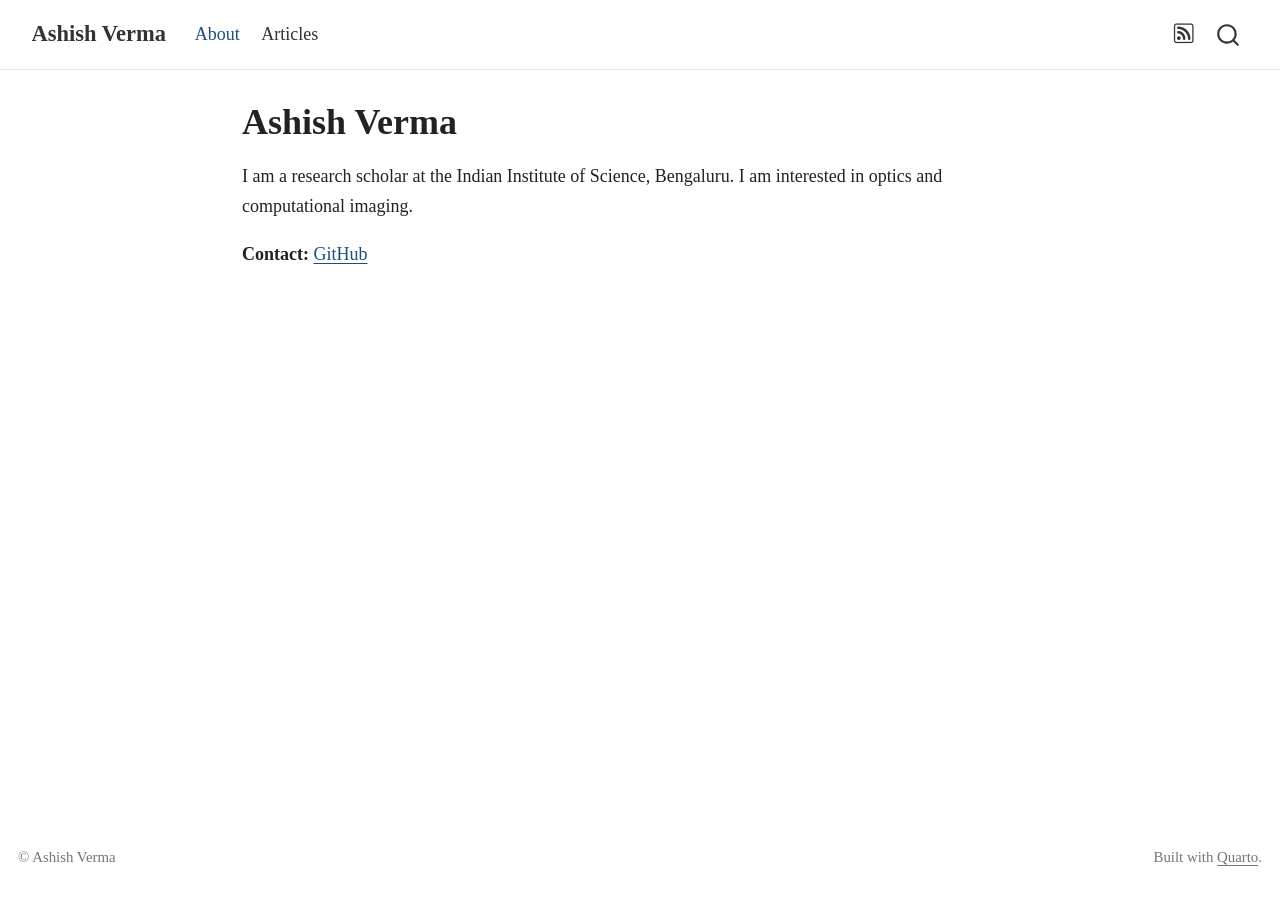
==== index.html @ fa78b361 "Update site" ====
<!DOCTYPE html>
<html xmlns="http://www.w3.org/1999/xhtml" lang="en" xml:lang="en"><head>

<meta charset="utf-8">
<meta name="generator" content="quarto-1.10.19">

<meta name="viewport" content="width=device-width, initial-scale=1.0, user-scalable=yes">


<title>Ashish Verma</title>
<style>
/* Default styles provided by pandoc.
** See https://pandoc.org/MANUAL.html#variables-for-html for config info.
*/
span.smallcaps{font-variant: small-caps;}
div.columns{display: flex; gap: 1.5em;}
div.column{flex: auto;}
@media screen {
div.columns{gap: min(4vw, 1.5em);}
div.column{overflow-x: auto;}
}
div.hanging-indent{margin-left: 1.5em; text-indent: -1.5em;}
ul.task-list{list-style: none;}
ul.task-list li input[type="checkbox"] {
  width: 0.8em;
  margin: 0 0.8em 0.2em -1em; /* quarto-specific, see https://github.com/quarto-dev/quarto-cli/issues/4556 */ 
  vertical-align: middle;
}
</style>


<script src="site_libs/quarto-nav/quarto-nav.js"></script>
<script src="site_libs/quarto-nav/headroom.min.js"></script>
<script src="site_libs/clipboard/clipboard.min.js"></script>
<script src="site_libs/quarto-search/autocomplete.umd.js"></script>
<script src="site_libs/quarto-search/fuse.min.js"></script>
<script src="site_libs/quarto-search/quarto-search.js"></script>
<meta name="quarto:offset" content="./">
<script src="site_libs/quarto-html/quarto.js" type="module"></script>
<script src="site_libs/quarto-html/tabsets/tabsets.js" type="module"></script>
<script src="site_libs/quarto-html/popper.min.js"></script>
<script src="site_libs/quarto-html/tippy.umd.min.js"></script>
<script src="site_libs/quarto-html/anchor.min.js"></script>
<link href="site_libs/quarto-html/tippy.css" rel="stylesheet">
<link href="site_libs/quarto-html/quarto-syntax-highlighting-bf27225e3a48a9273f3daa8f8e829971.css" rel="stylesheet" id="quarto-text-highlighting-styles">
<script src="site_libs/bootstrap/bootstrap.min.js"></script>
<link href="site_libs/bootstrap/bootstrap-icons.css" rel="stylesheet">
<link href="site_libs/bootstrap/bootstrap-bdb1691dbfa59db9f43687bc6039b90c.min.css" rel="stylesheet" append-hash="true" id="quarto-bootstrap" data-mode="light">
<script id="quarto-search-options" type="application/json">{
  "location": "navbar",
  "copy-button": false,
  "collapse-after": 3,
  "panel-placement": "end",
  "type": "overlay",
  "limit": 50,
  "keyboard-shortcut": [
    "f",
    "/",
    "s"
  ],
  "show-item-context": false,
  "language": {
    "search-no-results-text": "No results",
    "search-matching-documents-text": "matching documents",
    "search-copy-link-title": "Copy link to search",
    "search-hide-matches-text": "Hide additional matches",
    "search-more-match-text": "more match in this document",
    "search-more-matches-text": "more matches in this document",
    "search-clear-button-title": "Clear",
    "search-text-placeholder": "",
    "search-detached-cancel-button-title": "Cancel",
    "search-submit-button-title": "Submit",
    "search-label": "Search"
  }
}</script>


</head>

<body class="nav-fixed fullcontent quarto-light">

<div id="quarto-search-results"></div>
  <header id="quarto-header" class="headroom fixed-top">
    <nav class="navbar navbar-expand-lg " data-bs-theme="dark">
      <div class="navbar-container container-fluid">
      <div class="navbar-brand-container mx-auto">
    <a class="navbar-brand" href="./index.html">
    <span class="navbar-title">Ashish Verma</span>
    </a>
  </div>
            <div id="quarto-search" class="" title="Search"></div>
          <button class="navbar-toggler" type="button" data-bs-toggle="collapse" data-bs-target="#navbarCollapse" aria-controls="navbarCollapse" role="menu" aria-expanded="false" aria-label="Toggle navigation" onclick="if (window.quartoToggleHeadroom) { window.quartoToggleHeadroom(); }">
  <span class="navbar-toggler-icon"></span>
</button>
          <div class="collapse navbar-collapse" id="navbarCollapse">
            <ul class="navbar-nav navbar-nav-scroll me-auto">
  <li class="nav-item">
    <a class="nav-link active" href="./index.html" aria-current="page"> 
<span class="menu-text">About</span></a>
  </li>  
  <li class="nav-item">
    <a class="nav-link" href="./articles/index.html"> 
<span class="menu-text">Articles</span></a>
  </li>  
</ul>
            <ul class="navbar-nav navbar-nav-scroll ms-auto">
  <li class="nav-item compact">
    <a class="nav-link" href="./articles/index.xml"> <i class="bi bi-rss" role="img" aria-label="RSS feed">
</i> 
<span class="menu-text"></span></a>
  </li>  
</ul>
          </div> <!-- /navcollapse -->
            <div class="quarto-navbar-tools">
</div>
      </div> <!-- /container-fluid -->
    </nav>
</header>
<!-- content -->
<div id="quarto-content" class="quarto-container page-columns page-rows-contents page-layout-article page-navbar">
<!-- sidebar -->
<!-- margin-sidebar -->
    
<!-- main -->
<main class="content" id="quarto-document-content">

<header id="title-block-header" class="quarto-title-block default">
<div class="quarto-title">
<h1 class="title">Ashish Verma</h1>
</div>



<div class="quarto-title-meta">

    
  
    
  </div>
  


</header>


<p>I am a research scholar at the Indian Institute of Science, Bengaluru. I am interested in optics and computational imaging.</p>
<p><strong>Contact:</strong> <a href="https://github.com/ashishv-git">GitHub</a></p>



</main> <!-- /main -->
<script id="quarto-html-after-body" type="application/javascript">
  window.document.addEventListener("DOMContentLoaded", function (event) {
    const icon = "";
    const anchorJS = new window.AnchorJS();
    anchorJS.options = {
      placement: 'right',
      icon: icon
    };
    anchorJS.add('.anchored');
    const isCodeAnnotation = (el) => {
      for (const clz of el.classList) {
        if (clz.startsWith('code-annotation-')) {                     
          return true;
        }
      }
      return false;
    }
    const onCopySuccess = function(e) {
      // button target
      const button = e.trigger;
      // don't keep focus
      button.blur();
      // flash "checked"
      button.classList.add('code-copy-button-checked');
      var currentTitle = button.getAttribute("title");
      button.setAttribute("title", "Copied!");
      let tooltip;
      if (window.bootstrap) {
        button.setAttribute("data-bs-toggle", "tooltip");
        button.setAttribute("data-bs-placement", "left");
        button.setAttribute("data-bs-title", "Copied!");
        tooltip = new bootstrap.Tooltip(button, 
          { trigger: "manual", 
            customClass: "code-copy-button-tooltip",
            offset: [0, -8]});
        tooltip.show();    
      }
      setTimeout(function() {
        if (tooltip) {
          tooltip.hide();
          button.removeAttribute("data-bs-title");
          button.removeAttribute("data-bs-toggle");
          button.removeAttribute("data-bs-placement");
        }
        button.setAttribute("title", currentTitle);
        button.classList.remove('code-copy-button-checked');
      }, 1000);
      // clear code selection
      e.clearSelection();
    }
    const getTextToCopy = function(trigger) {
      const outerScaffold = trigger.parentElement.cloneNode(true);
      const codeEl = outerScaffold.querySelector('code');
      for (const childEl of codeEl.children) {
        if (isCodeAnnotation(childEl)) {
          childEl.remove();
        }
      }
      return codeEl.innerText;
    }
    const clipboard = new window.ClipboardJS('.code-copy-button:not([data-in-quarto-modal])', {
      text: getTextToCopy
    });
    clipboard.on('success', onCopySuccess);
    if (window.document.getElementById('quarto-embedded-source-code-modal')) {
      const clipboardModal = new window.ClipboardJS('.code-copy-button[data-in-quarto-modal]', {
        text: getTextToCopy,
        container: window.document.getElementById('quarto-embedded-source-code-modal')
      });
      clipboardModal.on('success', onCopySuccess);
    }
      var localhostRegex = new RegExp(/^(?:http|https):\/\/localhost\:?[0-9]*\//);
      var mailtoRegex = new RegExp(/^mailto:/);
        var filterRegex = new RegExp("https:\/\/ashishv-git\.github\.io");
      var isInternal = (href) => {
          return filterRegex.test(href) || localhostRegex.test(href) || mailtoRegex.test(href);
      }
      // Inspect non-navigation links and adorn them if external
     var links = window.document.querySelectorAll('a[href]:not(.nav-link):not(.navbar-brand):not(.toc-action):not(.sidebar-link):not(.sidebar-item-toggle):not(.pagination-link):not(.no-external):not([aria-hidden]):not(.dropdown-item):not(.quarto-navigation-tool):not(.about-link)');
      for (var i=0; i<links.length; i++) {
        const link = links[i];
        if (!isInternal(link.href)) {
          // undo the damage that might have been done by quarto-nav.js in the case of
          // links that we want to consider external
          if (link.dataset.originalHref !== undefined) {
            link.href = link.dataset.originalHref;
          }
        }
      }
    function tippyHover(el, contentFn, onTriggerFn, onUntriggerFn) {
      const config = {
        allowHTML: true,
        maxWidth: 500,
        delay: 100,
        arrow: false,
        appendTo: function(el) {
            return el.parentElement;
        },
        interactive: true,
        interactiveBorder: 10,
        theme: 'quarto',
        placement: 'bottom-start',
      };
      if (contentFn) {
        config.content = contentFn;
      }
      if (onTriggerFn) {
        config.onTrigger = onTriggerFn;
      }
      if (onUntriggerFn) {
        config.onUntrigger = onUntriggerFn;
      }
      window.tippy(el, config); 
    }
    const noterefs = window.document.querySelectorAll('a[role="doc-noteref"]');
    for (var i=0; i<noterefs.length; i++) {
      const ref = noterefs[i];
      tippyHover(ref, function() {
        // use id or data attribute instead here
        let href = ref.getAttribute('data-footnote-href') || ref.getAttribute('href');
        try { href = new URL(href).hash; } catch {}
        const id = href.replace(/^#\/?/, "");
        const note = window.document.getElementById(id);
        if (note) {
          return note.innerHTML;
        } else {
          return "";
        }
      });
    }
    const xrefs = window.document.querySelectorAll('a.quarto-xref');
    const processXRef = (id, note) => {
      // Strip column container classes
      const stripColumnClz = (el) => {
        el.classList.remove("page-full", "page-columns");
        if (el.children) {
          for (const child of el.children) {
            stripColumnClz(child);
          }
        }
      }
      stripColumnClz(note)
      if (id === null || id.startsWith('sec-')) {
        // Special case sections, only their first couple elements
        const container = document.createElement("div");
        if (note.children && note.children.length > 2) {
          container.appendChild(note.children[0].cloneNode(true));
          for (let i = 1; i < note.children.length; i++) {
            const child = note.children[i];
            if (child.tagName === "P" && child.innerText === "") {
              continue;
            } else {
              container.appendChild(child.cloneNode(true));
              break;
            }
          }
          if (window.Quarto?.typesetMath) {
            window.Quarto.typesetMath(container);
          }
          return container.innerHTML
        } else {
          if (window.Quarto?.typesetMath) {
            window.Quarto.typesetMath(note);
          }
          return note.innerHTML;
        }
      } else {
        // Remove any anchor links if they are present
        const anchorLink = note.querySelector('a.anchorjs-link');
        if (anchorLink) {
          anchorLink.remove();
        }
        if (window.Quarto?.typesetMath) {
          window.Quarto.typesetMath(note);
        }
        if (note.classList.contains("callout")) {
          return note.outerHTML;
        } else {
          return note.innerHTML;
        }
      }
    }
    for (var i=0; i<xrefs.length; i++) {
      const xref = xrefs[i];
      tippyHover(xref, undefined, function(instance) {
        instance.disable();
        let url = xref.getAttribute('href');
        let hash = undefined; 
        if (url.startsWith('#')) {
          hash = url;
        } else {
          try { hash = new URL(url).hash; } catch {}
        }
        if (hash) {
          const id = hash.replace(/^#\/?/, "");
          const note = window.document.getElementById(id);
          if (note !== null) {
            try {
              const html = processXRef(id, note.cloneNode(true));
              instance.setContent(html);
            } finally {
              instance.enable();
              instance.show();
            }
          } else {
            // See if we can fetch this
            fetch(url.split('#')[0])
            .then(res => res.text())
            .then(html => {
              const parser = new DOMParser();
              const htmlDoc = parser.parseFromString(html, "text/html");
              const note = htmlDoc.getElementById(id);
              if (note !== null) {
                const html = processXRef(id, note);
                instance.setContent(html);
              } 
            }).finally(() => {
              instance.enable();
              instance.show();
            });
          }
        } else {
          // See if we can fetch a full url (with no hash to target)
          // This is a special case and we should probably do some content thinning / targeting
          fetch(url)
          .then(res => res.text())
          .then(html => {
            const parser = new DOMParser();
            const htmlDoc = parser.parseFromString(html, "text/html");
            const note = htmlDoc.querySelector('main.content');
            if (note !== null) {
              // This should only happen for chapter cross references
              // (since there is no id in the URL)
              // remove the first header
              if (note.children.length > 0 && note.children[0].tagName === "HEADER") {
                note.children[0].remove();
              }
              const html = processXRef(null, note);
              instance.setContent(html);
            } 
          }).finally(() => {
            instance.enable();
            instance.show();
          });
        }
      }, function(instance) {
      });
    }
        let selectedAnnoteEl;
        const selectorForAnnotation = ( cell, annotation) => {
          let cellAttr = 'data-code-cell="' + cell + '"';
          let lineAttr = 'data-code-annotation="' +  annotation + '"';
          const selector = 'span[' + cellAttr + '][' + lineAttr + ']';
          return selector;
        }
        const selectCodeLines = (annoteEl) => {
          const doc = window.document;
          const targetCell = annoteEl.getAttribute("data-target-cell");
          const targetAnnotation = annoteEl.getAttribute("data-target-annotation");
          const annoteSpan = window.document.querySelector(selectorForAnnotation(targetCell, targetAnnotation));
          const lines = annoteSpan.getAttribute("data-code-lines").split(",");
          const lineIds = lines.map((line) => {
            return targetCell + "-" + line;
          })
          let top = null;
          let height = null;
          let parent = null;
          if (lineIds.length > 0) {
              //compute the position of the single el (top and bottom and make a div)
              const el = window.document.getElementById(lineIds[0]);
              top = el.offsetTop;
              height = el.offsetHeight;
              parent = el.parentElement.parentElement;
            if (lineIds.length > 1) {
              const lastEl = window.document.getElementById(lineIds[lineIds.length - 1]);
              const bottom = lastEl.offsetTop + lastEl.offsetHeight;
              height = bottom - top;
            }
            if (top !== null && height !== null && parent !== null) {
              // cook up a div (if necessary) and position it 
              let div = window.document.getElementById("code-annotation-line-highlight");
              if (div === null) {
                div = window.document.createElement("div");
                div.setAttribute("id", "code-annotation-line-highlight");
                div.style.position = 'absolute';
                parent.appendChild(div);
              }
              div.style.top = top - 2 + "px";
              div.style.height = height + 4 + "px";
              div.style.left = 0;
              let gutterDiv = window.document.getElementById("code-annotation-line-highlight-gutter");
              if (gutterDiv === null) {
                gutterDiv = window.document.createElement("div");
                gutterDiv.setAttribute("id", "code-annotation-line-highlight-gutter");
                gutterDiv.style.position = 'absolute';
                const codeCell = window.document.getElementById(targetCell);
                const gutter = codeCell.querySelector('.code-annotation-gutter');
                gutter.appendChild(gutterDiv);
              }
              gutterDiv.style.top = top - 2 + "px";
              gutterDiv.style.height = height + 4 + "px";
            }
            selectedAnnoteEl = annoteEl;
          }
        };
        const unselectCodeLines = () => {
          const elementsIds = ["code-annotation-line-highlight", "code-annotation-line-highlight-gutter"];
          elementsIds.forEach((elId) => {
            const div = window.document.getElementById(elId);
            if (div) {
              div.remove();
            }
          });
          selectedAnnoteEl = undefined;
        };
          // Handle positioning of the toggle
      window.addEventListener(
        "resize",
        throttle(() => {
          elRect = undefined;
          if (selectedAnnoteEl) {
            selectCodeLines(selectedAnnoteEl);
          }
        }, 10)
      );
      function throttle(fn, ms) {
      let throttle = false;
      let timer;
        return (...args) => {
          if(!throttle) { // first call gets through
              fn.apply(this, args);
              throttle = true;
          } else { // all the others get throttled
              if(timer) clearTimeout(timer); // cancel #2
              timer = setTimeout(() => {
                fn.apply(this, args);
                timer = throttle = false;
              }, ms);
          }
        };
      }
        // Attach click handler to the DT
        const annoteDls = window.document.querySelectorAll('dt[data-target-cell]');
        for (const annoteDlNode of annoteDls) {
          annoteDlNode.addEventListener('click', (event) => {
            const clickedEl = event.target;
            if (clickedEl !== selectedAnnoteEl) {
              unselectCodeLines();
              const activeEl = window.document.querySelector('dt[data-target-cell].code-annotation-active');
              if (activeEl) {
                activeEl.classList.remove('code-annotation-active');
              }
              selectCodeLines(clickedEl);
              clickedEl.classList.add('code-annotation-active');
            } else {
              // Unselect the line
              unselectCodeLines();
              clickedEl.classList.remove('code-annotation-active');
            }
          });
        }
    const findCites = (el) => {
      const parentEl = el.parentElement;
      if (parentEl) {
        const cites = parentEl.dataset.cites;
        if (cites) {
          return {
            el,
            cites: cites.split(' ')
          };
        } else {
          return findCites(el.parentElement)
        }
      } else {
        return undefined;
      }
    };
    var bibliorefs = window.document.querySelectorAll('a[role="doc-biblioref"]');
    for (var i=0; i<bibliorefs.length; i++) {
      const ref = bibliorefs[i];
      const citeInfo = findCites(ref);
      if (citeInfo) {
        tippyHover(citeInfo.el, function() {
          var popup = window.document.createElement('div');
          citeInfo.cites.forEach(function(cite) {
            var citeDiv = window.document.createElement('div');
            citeDiv.classList.add('hanging-indent');
            citeDiv.classList.add('csl-entry');
            var biblioDiv = window.document.getElementById('ref-' + cite);
            if (biblioDiv) {
              citeDiv.innerHTML = biblioDiv.innerHTML;
            }
            popup.appendChild(citeDiv);
          });
          return popup.innerHTML;
        });
      }
    }
  });
  </script>
</div> <!-- /content -->
<footer class="footer">
  <div class="nav-footer">
    <div class="nav-footer-left">
<p>© Ashish Verma</p>
</div>   
    <div class="nav-footer-center">
      &nbsp;
    </div>
    <div class="nav-footer-right">
<p>Built with <a href="https://quarto.org">Quarto</a>.</p>
</div>
  </div>
</footer>




</body></html>
---- site_libs/quarto-html/tippy.css ----
.tippy-box[data-animation=fade][data-state=hidden]{opacity:0}[data-tippy-root]{max-width:calc(100vw - 10px)}.tippy-box{position:relative;background-color:#333;color:#fff;border-radius:4px;font-size:14px;line-height:1.4;white-space:normal;outline:0;transition-property:transform,visibility,opacity}.tippy-box[data-placement^=top]>.tippy-arrow{bottom:0}.tippy-box[data-placement^=top]>.tippy-arrow:before{bottom:-7px;left:0;border-width:8px 8px 0;border-top-color:initial;transform-origin:center top}.tippy-box[data-placement^=bottom]>.tippy-arrow{top:0}.tippy-box[data-placement^=bottom]>.tippy-arrow:before{top:-7px;left:0;border-width:0 8px 8px;border-bottom-color:initial;transform-origin:center bottom}.tippy-box[data-placement^=left]>.tippy-arrow{right:0}.tippy-box[data-placement^=left]>.tippy-arrow:before{border-width:8px 0 8px 8px;border-left-color:initial;right:-7px;transform-origin:center left}.tippy-box[data-placement^=right]>.tippy-arrow{left:0}.tippy-box[data-placement^=right]>.tippy-arrow:before{left:-7px;border-width:8px 8px 8px 0;border-right-color:initial;transform-origin:center right}.tippy-box[data-inertia][data-state=visible]{transition-timing-function:cubic-bezier(.54,1.5,.38,1.11)}.tippy-arrow{width:16px;height:16px;color:#333}.tippy-arrow:before{content:"";position:absolute;border-color:transparent;border-style:solid}.tippy-content{position:relative;padding:5px 9px;z-index:1}
---- site_libs/quarto-html/quarto-syntax-highlighting-bf27225e3a48a9273f3daa8f8e829971.css ----
/* quarto syntax highlight colors */
:root {
  --quarto-hl-ot-color: #003B4F;
  --quarto-hl-at-color: #657422;
  --quarto-hl-ss-color: #20794D;
  --quarto-hl-an-color: #5E5E5E;
  --quarto-hl-fu-color: #4758AB;
  --quarto-hl-st-color: #20794D;
  --quarto-hl-cf-color: #003B4F;
  --quarto-hl-op-color: #5E5E5E;
  --quarto-hl-er-color: #AD0000;
  --quarto-hl-bn-color: #AD0000;
  --quarto-hl-al-color: #AD0000;
  --quarto-hl-va-color: #111111;
  --quarto-hl-bu-color: inherit;
  --quarto-hl-ex-color: inherit;
  --quarto-hl-pp-color: #AD0000;
  --quarto-hl-in-color: #5E5E5E;
  --quarto-hl-vs-color: #20794D;
  --quarto-hl-wa-color: #5E5E5E;
  --quarto-hl-do-color: #5E5E5E;
  --quarto-hl-im-color: #00769E;
  --quarto-hl-ch-color: #20794D;
  --quarto-hl-dt-color: #AD0000;
  --quarto-hl-fl-color: #AD0000;
  --quarto-hl-co-color: #5E5E5E;
  --quarto-hl-cv-color: #5E5E5E;
  --quarto-hl-cn-color: #8f5902;
  --quarto-hl-sc-color: #5E5E5E;
  --quarto-hl-dv-color: #AD0000;
  --quarto-hl-kw-color: #003B4F;
}

/* other quarto variables */
:root {
  --quarto-font-monospace: SFMono-Regular, Menlo, Monaco, Consolas, "Liberation Mono", "Courier New", monospace;
}

/* syntax highlight based on Pandoc's rules */
pre > code.sourceCode > span {
  color: #003B4F;
}

code.sourceCode > span {
  color: #003B4F;
}

div.sourceCode,
div.sourceCode pre.sourceCode {
  color: #003B4F;
}

/* Normal */
code span {
  color: #003B4F;
}

/* Alert */
code span.al {
  color: #AD0000;
  font-style: inherit;
}

/* Annotation */
code span.an {
  color: #5E5E5E;
  font-style: inherit;
}

/* Attribute */
code span.at {
  color: #657422;
  font-style: inherit;
}

/* BaseN */
code span.bn {
  color: #AD0000;
  font-style: inherit;
}

/* BuiltIn */
code span.bu {
  font-style: inherit;
}

/* ControlFlow */
code span.cf {
  color: #003B4F;
  font-weight: bold;
  font-style: inherit;
}

/* Char */
code span.ch {
  color: #20794D;
  font-style: inherit;
}

/* Constant */
code span.cn {
  color: #8f5902;
  font-style: inherit;
}

/* Comment */
code span.co {
  color: #5E5E5E;
  font-style: inherit;
}

/* CommentVar */
code span.cv {
  color: #5E5E5E;
  font-style: italic;
}

/* Documentation */
code span.do {
  color: #5E5E5E;
  font-style: italic;
}

/* DataType */
code span.dt {
  color: #AD0000;
  font-style: inherit;
}

/* DecVal */
code span.dv {
  color: #AD0000;
  font-style: inherit;
}

/* Error */
code span.er {
  color: #AD0000;
  font-style: inherit;
}

/* Extension */
code span.ex {
  font-style: inherit;
}

/* Float */
code span.fl {
  color: #AD0000;
  font-style: inherit;
}

/* Function */
code span.fu {
  color: #4758AB;
  font-style: inherit;
}

/* Import */
code span.im {
  color: #00769E;
  font-style: inherit;
}

/* Information */
code span.in {
  color: #5E5E5E;
  font-style: inherit;
}

/* Keyword */
code span.kw {
  color: #003B4F;
  font-weight: bold;
  font-style: inherit;
}

/* Operator */
code span.op {
  color: #5E5E5E;
  font-style: inherit;
}

/* Other */
code span.ot {
  color: #003B4F;
  font-style: inherit;
}

/* Preprocessor */
code span.pp {
  color: #AD0000;
  font-style: inherit;
}

/* SpecialChar */
code span.sc {
  color: #5E5E5E;
  font-style: inherit;
}

/* SpecialString */
code span.ss {
  color: #20794D;
  font-style: inherit;
}

/* String */
code span.st {
  color: #20794D;
  font-style: inherit;
}

/* Variable */
code span.va {
  color: #111111;
  font-style: inherit;
}

/* VerbatimString */
code span.vs {
  color: #20794D;
  font-style: inherit;
}

/* Warning */
code span.wa {
  color: #5E5E5E;
  font-style: italic;
}

.prevent-inlining {
  content: "</";
}

/*# sourceMappingURL=8be38f48d34c45af72792cbd699585e7.css.map */
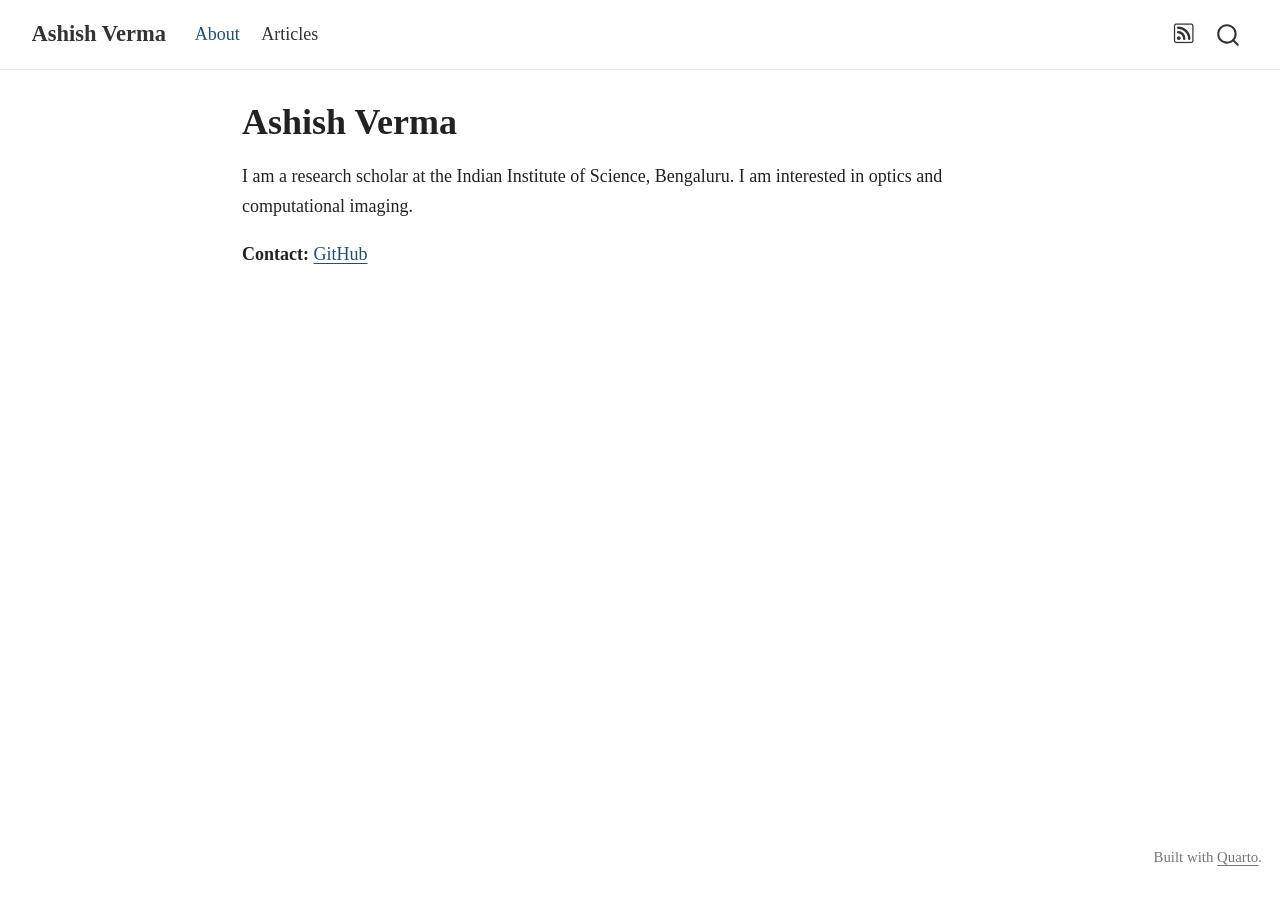
==== commit 394e8e28: "Update site" ====
--- a/index.html
+++ b/index.html
@@ -45,7 +45,7 @@
 <link href="site_libs/quarto-html/quarto-syntax-highlighting-bf27225e3a48a9273f3daa8f8e829971.css" rel="stylesheet" id="quarto-text-highlighting-styles">
 <script src="site_libs/bootstrap/bootstrap.min.js"></script>
 <link href="site_libs/bootstrap/bootstrap-icons.css" rel="stylesheet">
-<link href="site_libs/bootstrap/bootstrap-bdb1691dbfa59db9f43687bc6039b90c.min.css" rel="stylesheet" append-hash="true" id="quarto-bootstrap" data-mode="light">
+<link href="site_libs/bootstrap/bootstrap-f4dd980f28a237992abb6194d3937396.min.css" rel="stylesheet" append-hash="true" id="quarto-bootstrap" data-mode="light">
 <script id="quarto-search-options" type="application/json">{
   "location": "navbar",
   "copy-button": false,
@@ -553,8 +553,8 @@
 <footer class="footer">
   <div class="nav-footer">
     <div class="nav-footer-left">
-<p>© Ashish Verma</p>
-</div>   
+      &nbsp;
+    </div>   
     <div class="nav-footer-center">
       &nbsp;
     </div>
